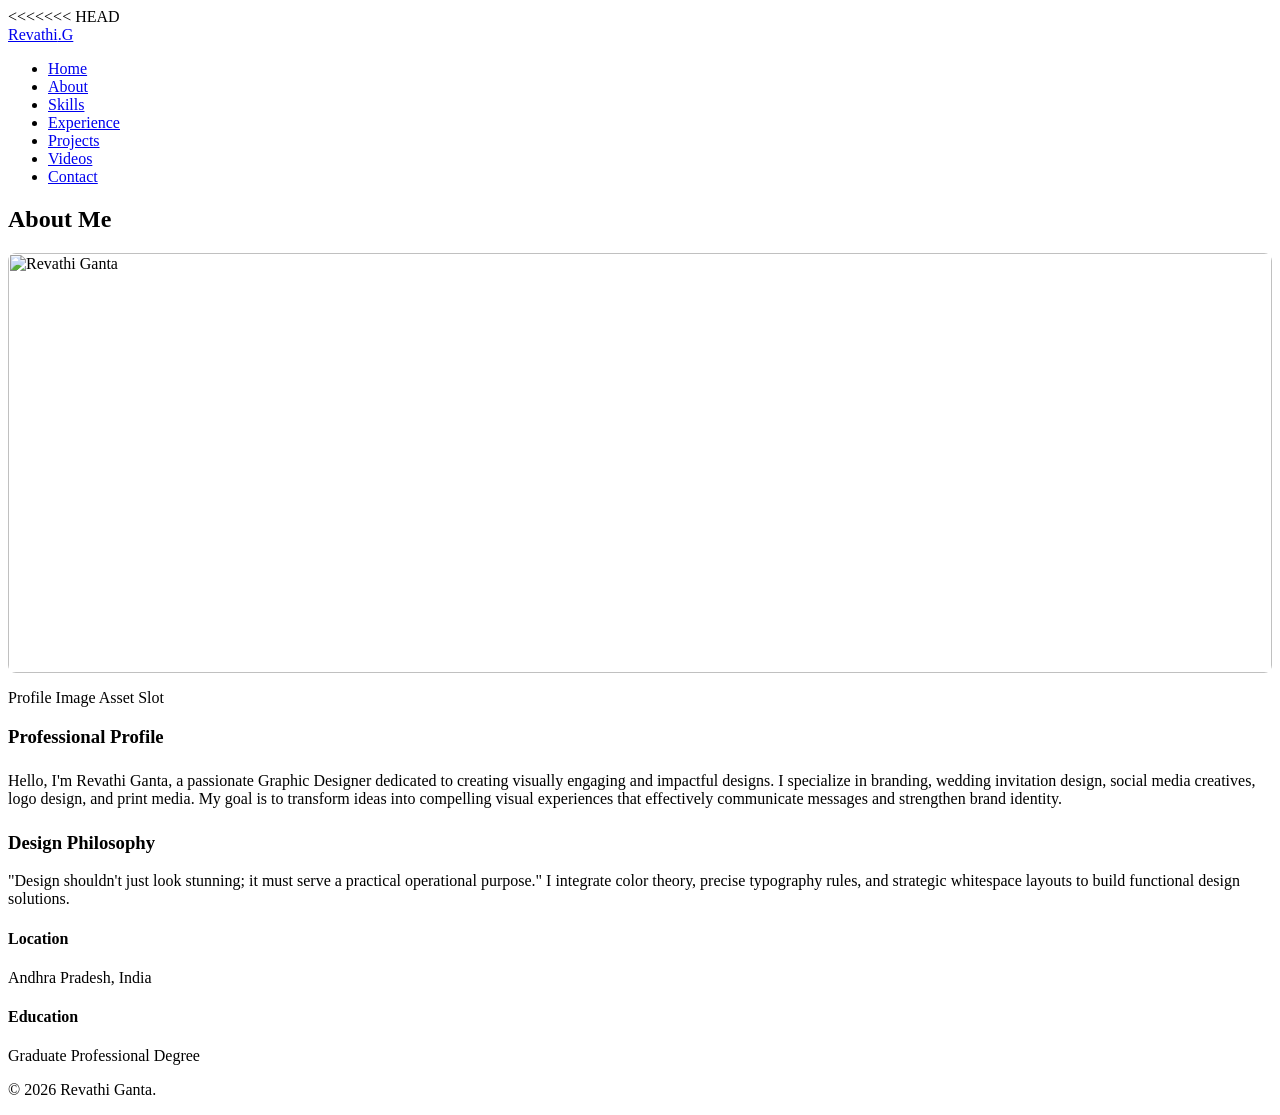
==== about.html @ f801db9c "Add files via upload" ====
<<<<<<< HEAD
<!DOCTYPE html>
<html lang="en">
<head>
    <meta charset="UTF-8">
    <meta name="viewport" content="width=device-width, initial-scale=1.0">
    <title>About Me | Revathi Ganta</title>
    <link rel="stylesheet" href="style.css">
    <link rel="stylesheet" href="https://cdnjs.cloudflare.com/ajax/libs/font-awesome/6.4.0/css/all.min.css">
</head>
<body>
    <nav class="navbar">
    <div class="container">
        <a href="index.html" class="logo">Revathi<span>.G</span></a>
        <ul class="nav-links">
    <li><a href="index.html">Home</a></li>
    <li><a href="about.html">About</a></li>
    <li><a href="skills.html">Skills</a></li>
    <li><a href="experience.html">Experience</a></li>
    <li><a href="projects.html">Projects</a></li>

    <!-- కొత్తది -->
    <li><a href="videos.html">Videos</a></li>

    <li><a href="contact.html">Contact</a></li>
</ul>
        <div class="menu-toggle" id="mobile-menu">
            <span></span>
            <span></span>
            <span></span>
        </div>
    </div>
</nav>

    <main class="container">
        <h2 class="section-title">About <span>Me</span></h2>
        <div class="about-grid">
            <div class="about-img-wrapper">
                <div class="about-img-placeholder">
                    <img src="Revathi Photo/revathi photo.png" alt="Revathi Ganta" style="width: 100%; height: 420px; border-radius: 8px; object-fit: cover;">
                    <p>Profile Image Asset Slot</p>
                </div>
            </div>
            <div>
                <h3>Professional Profile</h3>
                <p style="margin: 1.5rem 0; color: var(--text-muted);">
                    Hello, I'm Revathi Ganta, a passionate Graphic Designer dedicated to creating visually engaging and impactful designs. I specialize in branding, wedding invitation design, social media creatives, logo design, and print media. My goal is to transform ideas into compelling visual experiences that effectively communicate messages and strengthen brand identity.
                </p>
                
                <h3>Design Philosophy</h3>
                <p style="margin: 1rem 0; color: var(--text-muted);">
                    "Design shouldn't just look stunning; it must serve a practical operational purpose." I integrate color theory, precise typography rules, and strategic whitespace layouts to build functional design solutions.
                </p>

                <div class="info-list">
                    <div class="info-item"><h4>Location</h4><p>Andhra Pradesh, India</p></div>
                    <div class="info-item"><h4>Education</h4><p>Graduate Professional Degree</p></div>
                    
                </div>
            </div>
        </div>
    </main>

    <footer>
        <p>&copy; 2026 Revathi Ganta.</p>
    </footer>

    <script src="./script.js"></script>
</body>
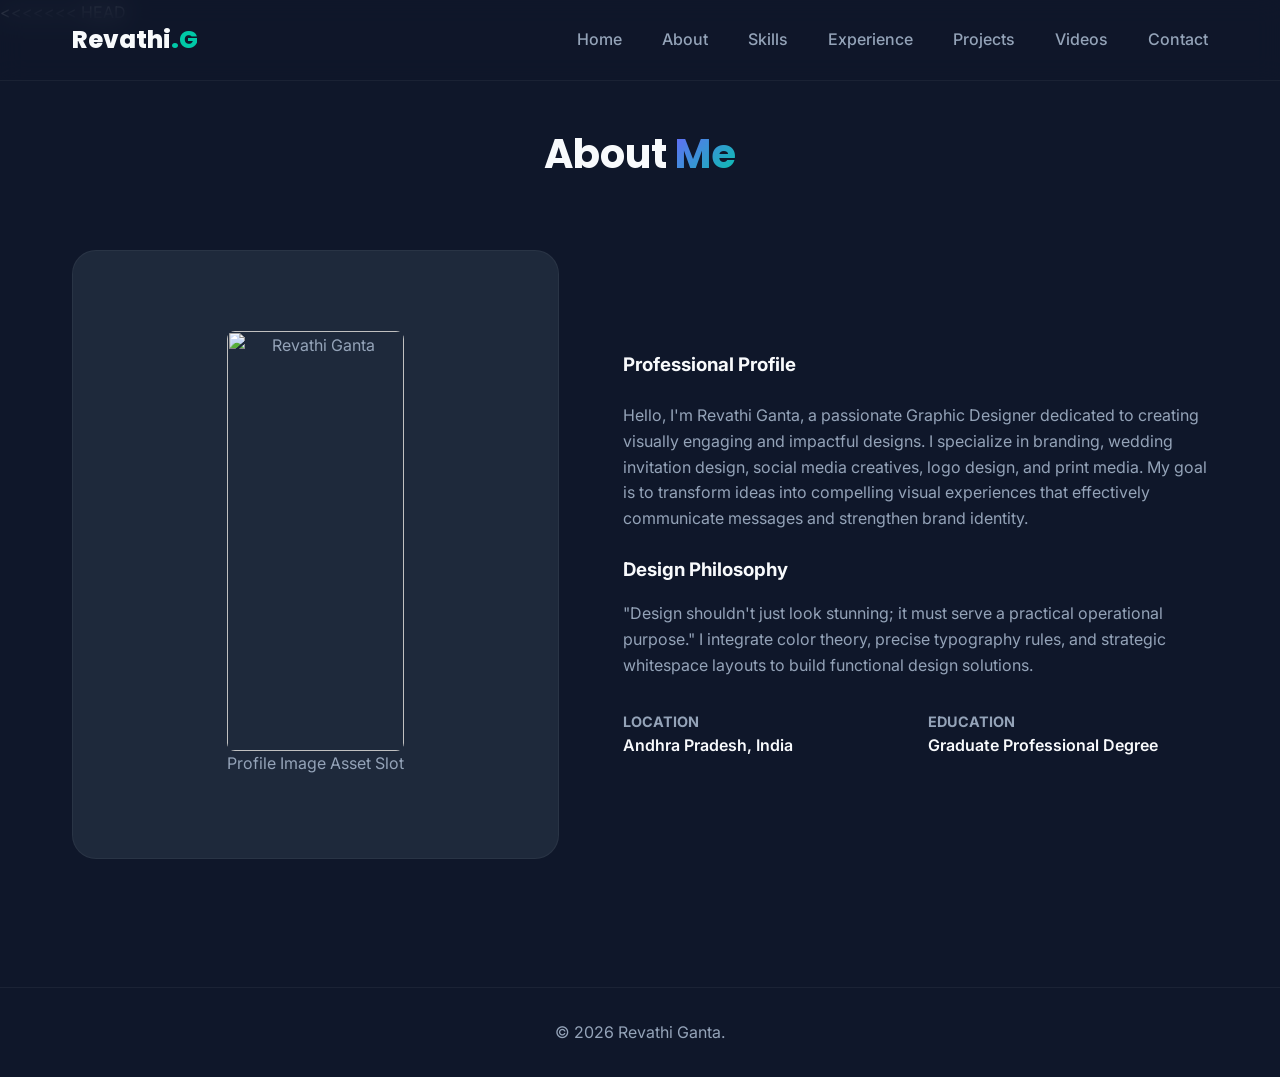
==== commit 621c27eb: "Add files via upload" ====
--- a/about.html
+++ b/about.html
@@ -37,7 +37,7 @@
         <div class="about-grid">
             <div class="about-img-wrapper">
                 <div class="about-img-placeholder">
-                    <img src="Revathi Photo/revathi photo.png" alt="Revathi Ganta" style="width: 100%; height: 420px; border-radius: 8px; object-fit: cover;">
+                    <img src="Revathi-Photo/revathiphoto.png" alt="Revathi Ganta" style="width: 100%; height: 420px; border-radius: 8px; object-fit: cover;">
                     <p>Profile Image Asset Slot</p>
                 </div>
             </div>
--- a/style.css
+++ b/style.css
@@ -0,0 +1,835 @@
+/* ==========================================================================
+   GLOBAL VARIABLES & RESET
+   ========================================================================== */
+@import url('https://fonts.googleapis.com/css2?family=Inter:wght@300;400;500;600&family=Poppins:wght@400;600;700;800&display=swap');
+
+/* ఐకాన్స్ పర్‌ఫెక్ట్‌గా స్ట్రైట్‌గా (నిలువుగా) నిలబడటానికి */
+/* ప్రతి ఐకాన్‌ను విడివిడిగా పర్‌ఫెక్ట్ యాంగిల్‌కి తిప్పడానికి */
+
+.contact-method i {
+    display: inline-block !important;
+}
+
+/* ఫోన్ ఐకాన్ కోసం */
+.fa-phone, .fa-phone-flip {
+    transform: rotate(-90deg) !important;
+}
+
+/* లొకేషన్ ఐకాన్ కోసం */
+
+.fa-map-marker-alt, .fa-location-dot {
+    transform: rotate(0deg) !important;
+}
+
+/* మీ పాత కోడ్ అంతా దీని కింద నుండి స్టార్ట్ అవుతుంది */
+
+:root {
+    --primary: #6C63FF;
+    --secondary: #00C9A7;
+    --bg-main: #0F172A;
+    --bg-card: #1E293B;
+    --text-main: #F8FAFC;
+    --text-muted: #94A3B8;
+    --glass-border: rgba(255, 255, 255, 0.05);
+    --font-heading: 'Poppins', sans-serif;
+    --font-body: 'Inter', sans-serif;
+    --transition: all 0.4s cubic-bezier(0.4, 0, 0.2, 1);
+}
+
+* {
+    margin: 0;
+    padding: 0;
+    box-sizing: border-box;
+    text-decoration: none;
+    list-style: none;
+    border: none;
+    outline: none;
+}
+
+html {
+    scroll-behavior: smooth;
+    font-size: 16px;
+    overflow-x: hidden;
+}
+
+body {
+    background-color: var(--bg-main);
+    color: var(--text-main);
+    font-family: var(--font-body);
+    line-height: 1.6;
+}
+
+/* ==========================================================================
+   REUSABLE COMPONENTS
+   ========================================================================== */
+.container {
+    max-width: 1200px;
+    margin: 0 auto;
+    padding: 0 2rem;
+}
+
+.btn {
+    display: inline-flex;
+    align-items: center;
+    gap: 0.5rem;
+    padding: 0.8rem 1.8rem;
+    border-radius: 50px;
+    font-family: var(--font-heading);
+    font-weight: 600;
+    cursor: pointer;
+    transition: var(--transition);
+}
+
+.btn-primary {
+    background: linear-gradient(135deg, var(--primary), #5145CD);
+    color: var(--text-main);
+    box-shadow: 0 4px 15px rgba(108, 99, 255, 0.4);
+}
+
+.btn-primary:hover {
+    transform: translateY(-3px);
+    box-shadow: 0 8px 25px rgba(108, 99, 255, 0.6);
+}
+
+.btn-secondary {
+    background: transparent;
+    color: var(--text-main);
+    border: 2px solid var(--text-muted);
+}
+
+.btn-secondary:hover {
+    border-color: var(--secondary);
+    color: var(--secondary);
+    transform: translateY(-3px);
+}
+
+.section-title {
+    font-family: var(--font-heading);
+    font-size: 2.5rem;
+    font-weight: 700;
+    text-align: center;
+    margin-bottom: 3rem;
+    margin-top: 6rem;
+}
+
+.section-title span {
+    background: linear-gradient(135deg, var(--primary), var(--secondary));
+    -webkit-background-clip: text;
+    -webkit-text-fill-color: transparent;
+}
+
+/* ==========================================================================
+   NAVIGATION BAR
+   ========================================================================== */
+.navbar {
+    position: fixed;
+    top: 0;
+    left: 0;
+    width: 100%;
+    z-index: 1000;
+    background: rgba(15, 23, 42, 0.8);
+    backdrop-filter: blur(12px);
+    border-bottom: 1px solid var(--glass-border);
+    transition: var(--transition);
+}
+
+.navbar .container {
+    display: flex;
+    justify-content: space-between;
+    align-items: center;
+    height: 80px;
+}
+
+.logo {
+    font-family: var(--font-heading);
+    font-size: 1.5rem;
+    font-weight: 800;
+    color: var(--text-main);
+}
+
+.logo span {
+    color: var(--secondary);
+}
+.nav-links {
+    display: flex;
+    gap: 2.5rem;
+}
+
+.nav-links a {
+    color: var(--text-muted);
+    font-weight: 500;
+    transition: var(--transition);
+    position: relative;
+    padding: 0.5rem 0;
+}
+
+.nav-links a:hover,
+.nav-links a.active {
+    color: var(--text-main);
+}
+
+.nav-links a::after {
+    content: '';
+    position: absolute;
+    bottom: 0;
+    left: 0;
+    width: 0;
+    height: 2px;
+    background: linear-gradient(90deg, var(--primary), var(--secondary));
+    transition: var(--transition);
+}
+
+.nav-links a:hover::after,
+.nav-links a.active::after {
+    width: 100%;
+}
+
+.menu-toggle {
+    display: none;
+    flex-direction: column;
+    gap: 6px;
+    cursor: pointer;
+}
+
+.menu-toggle span {
+    width: 30px;
+    height: 3px;
+    background-color: var(--text-main);
+    border-radius: 2px;
+    transition: var(--transition);
+}
+
+/* ==========================================================================
+   INDEX / HERO / FEATURES
+   ========================================================================== */
+.hero {
+    min-height: 100vh;
+    display: flex;
+    align-items: center;
+    padding-top: 80px;
+    position: relative;
+    overflow: hidden;
+}
+
+.hero::before {
+    content: '';
+    position: absolute;
+    top: -10%;
+    right: -10%;
+    width: 400px;
+    height: 400px;
+    background: rgba(108, 99, 255, 0.15);
+    filter: blur(150px);
+    border-radius: 50%;
+}
+
+.hero-content {
+    max-width: 700px;
+}
+
+.hero-content h3 {
+    color: var(--secondary);
+    font-family: var(--font-heading);
+    font-size: 1.2rem;
+    letter-spacing: 2px;
+    margin-bottom: 1rem;
+}
+
+.hero-content h1 {
+    font-family: var(--font-heading);
+    font-size: 3.5rem;
+    font-weight: 800;
+    line-height: 1.2;
+    margin-bottom: 1.5rem;
+}
+
+.hero-content p {
+    color: var(--text-muted);
+    font-size: 1.2rem;
+    margin-bottom: 2.5rem;
+}
+
+.hero-btns {
+    display: flex;
+    gap: 1.5rem;
+    flex-wrap: wrap;
+}
+
+.grid-3 {
+    display: grid;
+    grid-template-columns: repeat(auto-fit, minmax(300px, 1fr));
+    gap: 2rem;
+    margin-bottom: 5rem;
+}
+
+.card {
+    background: rgba(30, 41, 59, 0.4);
+    border: 1px solid var(--glass-border);
+    backdrop-filter: blur(8px);
+    border-radius: 16px;
+    padding: 2.5rem;
+    transition: var(--transition);
+}
+
+.card:hover {
+    transform: translateY(-10px);
+    border-color: rgba(108, 99, 255, 0.3);
+    box-shadow: 0 10px 30px rgba(0, 0, 0, 0.3);
+}
+
+.card i {
+    font-size: 2.5rem;
+    color: var(--primary);
+    margin-bottom: 1.5rem;
+}
+
+.card h3 {
+    font-family: var(--font-heading);
+    font-size: 1.4rem;
+    margin-bottom: 1rem;
+}
+
+.card p {
+    color: var(--text-muted);
+}
+
+/* ==========================================================================
+   ABOUT PAGE
+   ========================================================================== */
+.about-grid {
+    display: grid;
+    grid-template-columns: 1fr 1.2fr;
+    gap: 4rem;
+    align-items: center;
+    margin-top: 4rem;
+}
+
+.about-img-wrapper {
+    position: relative;
+    border-radius: 24px;
+    overflow: hidden;
+    aspect-ratio: 4/5;
+    background: var(--bg-card);
+    border: 1px solid var(--glass-border);
+    display: flex;
+    justify-content: center;
+    align-items: center;
+}
+
+.about-img-placeholder {
+    text-align: center;
+    color: var(--text-muted);
+}
+
+.about-img-placeholder i {
+    font-size: 4rem;
+    margin-bottom: 1rem;
+    color: var(--primary);
+}
+
+.info-list {
+    display: grid;
+    grid-template-columns: repeat(auto-fit, minmax(200px, 1fr));
+    gap: 1.5rem;
+    margin-top: 2rem;
+}
+
+.info-item h4 {
+    color: var(--text-muted);
+    font-size: 0.9rem;
+    text-transform: uppercase;
+}
+
+.info-item p {
+    font-weight: 600;
+}
+
+/* ==========================================================================
+   SKILLS PAGE
+   ========================================================================== */
+.skills-container {
+    display: grid;
+    grid-template-columns: 1.2fr 1fr;
+    gap: 4rem;
+}
+
+.skill-bar-wrapper {
+    margin-bottom: 1.8rem;
+}
+
+.skill-info {
+    display: flex;
+    justify-content: space-between;
+    margin-bottom: 0.5rem;
+    font-weight: 500;
+}
+
+.progress-line {
+    height: 8px;
+    width: 100%;
+    background: var(--bg-card);
+    border-radius: 10px;
+    position: relative;
+    overflow: hidden;
+}
+
+.progress-line span {
+    height: 100%;
+    background: linear-gradient(90deg, var(--primary), var(--secondary));
+    position: absolute;
+    left: 0;
+    top: 0;
+    border-radius: 10px;
+    width: 0;
+    transition: width 1.5s cubic-bezier(0.1, 1, 0.1, 1);
+}
+
+.tags-container {
+    display: flex;
+    flex-wrap: wrap;
+    gap: 1rem;
+}
+
+.tag {
+    background: var(--bg-card);
+    border: 1px solid var(--glass-border);
+    padding: 0.6rem 1.2rem;
+    border-radius: 50px;
+    font-weight: 500;
+    transition: var(--transition);
+}
+
+.tag:hover {
+    border-color: var(--secondary);
+    color: var(--secondary);
+}
+
+/* ==========================================================================
+   EXPERIENCE PAGE
+   ========================================================================== */
+.timeline {
+    position: relative;
+    max-width: 800px;
+    margin: 4rem auto;
+}
+
+.timeline::before {
+    content: '';
+    position: absolute;
+    left: 50%;
+    width: 2px;
+    height: 100%;
+    background: var(--glass-border);
+    transform: translateX(-50%);
+}
+
+.timeline-item {
+    padding: 2rem 3rem;
+    position: relative;
+    width: 50%;
+}
+
+.timeline-item:nth-child(odd) {
+    left: 0;
+    text-align: right;
+}
+
+.timeline-item:nth-child(even) {
+    left: 50%;
+}
+
+.timeline-dot {
+    position: absolute;
+    right: -10px;
+    top: 2.5rem;
+    width: 20px;
+    height: 20px;
+    background: var(--secondary);
+    border-radius: 50%;
+    box-shadow: 0 0 10px var(--secondary);
+    z-index: 5;
+}
+
+.timeline-item:nth-child(even) .timeline-dot {
+    left: -10px;
+}
+
+/* ==========================================================================
+   PROJECTS PAGE (GALLERY & FILTER)
+   ========================================================================== */
+.filter-tabs {
+    display: flex;
+    justify-content: center;
+    gap: 1rem;
+    margin-bottom: 3rem;
+    flex-wrap: wrap;
+}
+
+.filter-btn {
+    background: var(--bg-card);
+    color: var(--text-muted);
+    padding: 0.6rem 1.5rem;
+    border-radius: 50px;
+    cursor: pointer;
+    font-weight: 500;
+    transition: var(--transition);
+    border: 1px solid var(--glass-border);
+}
+
+.filter-btn.active, .filter-btn:hover {
+    background: var(--primary);
+    color: var(--text-main);
+    box-shadow: 0 4px 15px rgba(108, 99, 255, 0.3);
+}
+
+.gallery-grid {
+    display: grid;
+    grid-template-columns: repeat(auto-fit, minmax(320px, 1fr));
+    gap: 2rem;
+}
+
+.project-card {
+    background: var(--bg-card);
+    border-radius: 16px;
+    overflow: hidden;
+    border: 1px solid var(--glass-border);
+    transition: var(--transition);
+    display: none;
+}
+
+.project-card.show {
+    display: block;
+    animation: fadeIn 0.5s ease;
+}
+
+.project-img-placeholder {
+    height: 220px;
+    background: linear-gradient(135deg, #2A3B56, #1E293B);
+    display: flex;
+    flex-direction: column;
+    justify-content: center;
+    align-items: center;
+    color: var(--text-muted);
+    position: relative;
+}
+
+.project-img-placeholder i {
+    font-size: 3rem;
+    margin-bottom: 0.5rem;
+}
+
+.project-info {
+    padding: 1.5rem;
+}
+
+.project-tools {
+    font-size: 0.85rem;
+    color: var(--secondary);
+    margin-bottom: 0.5rem;
+    font-weight: 600;
+}
+
+/* Lightbox Modal */
+.lightbox {
+    position: fixed;
+    top: 0; left: 0; width: 100%; height: 100%;
+    background: rgba(15, 23, 42, 0.95);
+    z-index: 2000;
+    display: none;
+    justify-content: center;
+    align-items: center;
+    flex-direction: column;
+}
+
+.lightbox-content {
+    max-width: 80%;
+    max-height: 70%;
+    background: var(--bg-card);
+    padding: 2rem;
+    border-radius: 16px;
+    text-align: center;
+}
+
+.lightbox-close {
+    position: absolute;
+    top: 30px; right: 40px;
+    font-size: 2.5rem; color: #fff; cursor: pointer;
+}
+
+/* ==========================================================================
+   CONTACT PAGE
+   ========================================================================== */
+.contact-grid {
+    display: grid;
+    grid-template-columns: 1fr 1.5fr;
+    gap: 4rem;
+}
+
+.contact-details {
+    display: flex;
+    flex-direction: column;
+    gap: 2rem;
+}
+
+.contact-method {
+    display: flex;
+    align-items: center;
+    gap: 1.5rem;
+}
+
+.contact-method i {
+    font-size: 1.8rem;
+    color: var(--secondary);
+    background: var(--bg-card);
+    padding: 1rem;
+    border-radius: 12px;
+}
+
+.contact-form {
+    display: flex;
+    flex-direction: column;
+    gap: 1.5rem;
+}
+
+.form-group input, .form-group textarea {
+    width: 100%;
+    padding: 1rem 1.5rem;
+    background: var(--bg-card);
+    border: 1px solid var(--glass-border);
+    border-radius: 10px;
+    color: var(--text-main);
+    font-family: var(--font-body);
+}
+
+.form-group input:focus, .form-group textarea:focus {
+    border-color: var(--primary);
+}
+
+.social-links {
+    display: flex;
+    gap: 1.5rem;
+    margin-top: 2rem;
+}
+
+.social-links a {
+    color: var(--text-muted);
+    font-size: 1.5rem;
+    transition: var(--transition);
+}
+
+.social-links a:hover {
+    color: var(--primary);
+    transform: scale(1.2);
+}
+
+/* ==========================================================================
+   FOOTER & BACK TO TOP
+   ========================================================================== */
+footer {
+    border-top: 1px solid var(--glass-border);
+    padding: 2rem 0;
+    text-align: center;
+    color: var(--text-muted);
+    margin-top: 8rem;
+}
+
+.scroll-top {
+    position: fixed;
+    bottom: 30px; right: 30px;
+    background: var(--primary);
+    color: #fff; width: 45px; height: 45px;
+    border-radius: 50%; display: none;
+    justify-content: center; align-items: center;
+    cursor: pointer; z-index: 999;
+}
+
+/* ==========================================================================
+   ANIMATIONS & MEDIA QUERIES
+   ========================================================================== */
+@keyframes fadeIn {
+    from { opacity: 0; transform: translateY(10px); }
+    to { opacity: 1; transform: translateY(0); }
+}
+
+@media (max-width: 992px) {
+    .about-grid, .skills-container, .contact-grid { grid-template-columns: 1fr; gap: 3rem; }
+    .timeline::before { left: 40px; }
+    .timeline-item { width: 100%; left: 0 !important; text-align: left !important; padding-left: 5rem; }
+    .timeline-dot { left: 30px !important; }
+}
+
+@media (max-width: 768px) {
+    .nav-links {
+        position: fixed; top: 80px; left: -100%; width: 100%; height: calc(100vh - 80px);
+        background: var(--bg-main); flex-direction: column; align-items: center;
+        padding-top: 3rem; transition: var(--transition);
+    }
+    .nav-links.active { left: 0; }
+    .menu-toggle { display: flex; }
+    .menu-toggle.active span:nth-child(1) { transform: rotate(45deg) translate(6px, 6px); }
+    .menu-toggle.active span:nth-child(2) { opacity: 0; }
+    .menu-toggle.active span:nth-child(3) { transform: rotate(-45deg) translate(6px, -6px); }
+    .hero-content h1 { font-size: 2.5rem; }
+}
+/* మొబైల్ స్క్రీన్ కోసం ఈ కోడ్ తప్పనిసరి */
+/* ==========================================================================
+   MOBILE & RESPONSIVE NAVIGATION STYLES
+   ========================================================================== */
+
+@media (max-width: 768px) {
+    /* 1. మొబైల్‌లో 3 గీతల బటన్ కనిపించడానికి */
+    .menu-toggle {
+        display: flex; 
+        flex-direction: column;
+        justify-content: space-between;
+        width: 30px;
+        height: 21px;
+        cursor: pointer;
+        z-index: 1001; /* మెనూ కంటే పైనే ఉండాలి */
+    }
+
+    /* 3 గీతల యొక్క లైన్స్ స్టైలింగ్ */
+    .menu-toggle span {
+        display: block;
+        height: 3px;
+        width: 100%;
+        background-color: #ffffff; 
+        border-radius: 3px;
+        transition: all 0.3s ease;
+    }
+
+    /* మొబైల్ మెనూ స్క్రీన్ బయట దాచడానికి */
+    .nav-links {
+        position: fixed;
+        top: 80px;
+        left: -100%; /* మొదట ఎడమ వైపున దాగి ఉంటుంది */
+        width: 100%;
+        height: calc(100vh - 80px);
+        background-color: #0F172A; 
+        flex-direction: column;
+        align-items: center;
+        padding-top: 2rem;
+        transition: 0.4s ease;
+        z-index: 1000;
+    }
+
+    /* JavaScript క్లిక్ చేసినప్పుడు ఈ 'active' క్లాస్ మెనూని ముందుకు తెస్తుంది */
+    .nav-links.active {
+        left: 0;
+    }
+
+    /* HAMBURGER TO 'X' ANIMATION SYSTEM */
+    .menu-toggle.active span:nth-child(1) {
+        transform: translateY(9px) rotate(45deg);
+    }
+
+    .menu-toggle.active span:nth-child(2) {
+        opacity: 0;
+        transform: translateX(-20px);
+    }
+
+    .menu-toggle.active span:nth-child(3) {
+        transform: translateY(-9px) rotate(-45deg);
+    }
+
+    /* --------------------------------------------------------------------------
+       2. CONTACT PAGE RESPONSIVE & ALIGNMENT FIX
+       (ఐకాన్స్, కంటెంట్ ఆపోజిట్ అవ్వకుండా ఒకదాని కింద ఒకటి సరిగ్గా రావడానికి)
+       -------------------------------------------------------------------------- */
+    .contact-container, .contact-wrapper, .grid-2 {
+        display: flex !important;
+        flex-direction: column !important; /* నిలువుగా మారుస్తుంది */
+        gap: 2.5rem;
+    }
+
+    /* ప్రతి కాంటాక్ట్ ఐటమ్ (Icon + Text) బాక్స్ స్టైలింగ్ */
+    .contact-item, .info-item {
+        display: flex !important;
+        flex-direction: row !important; /* ఐకాన్ ఎడమ వైపు, టెక్స్ట్ కుడి వైపు సమానంగా ఉండడానికి */
+        align-items: center !important;
+        text-align: left !important;
+        gap: 15px;
+        width: 100%;
+    }
+}
+
+/*==========================
+VIDEO PAGE
+===========================*/
+
+.video-grid{
+
+display:grid;
+
+grid-template-columns:repeat(auto-fit,minmax(350px,1fr));
+
+gap:30px;
+
+margin-top:50px;
+
+}
+
+.video-card{
+
+background:#1E293B;
+
+padding:20px;
+
+border-radius:15px;
+
+transition:.3s;
+
+box-shadow:0 5px 15px rgba(0,0,0,.2);
+
+}
+
+.video-card:hover{
+
+transform:translateY(-8px);
+
+}
+
+.video-card video{
+
+width:100%;
+
+border-radius:10px;
+
+}
+
+.video-card h3{
+
+margin-top:15px;
+
+font-size:22px;
+
+}
+
+.video-card p{
+
+color:#94A3B8;
+
+margin-top:5px;
+
+}
+@media(max-width:768px){
+
+.video-grid{
+
+grid-template-columns:1fr;
+
+}
+
+.video-card{
+
+padding:15px;
+
+}
+
+.video-card h3{
+
+font-size:20px;
+
+}
+
+}
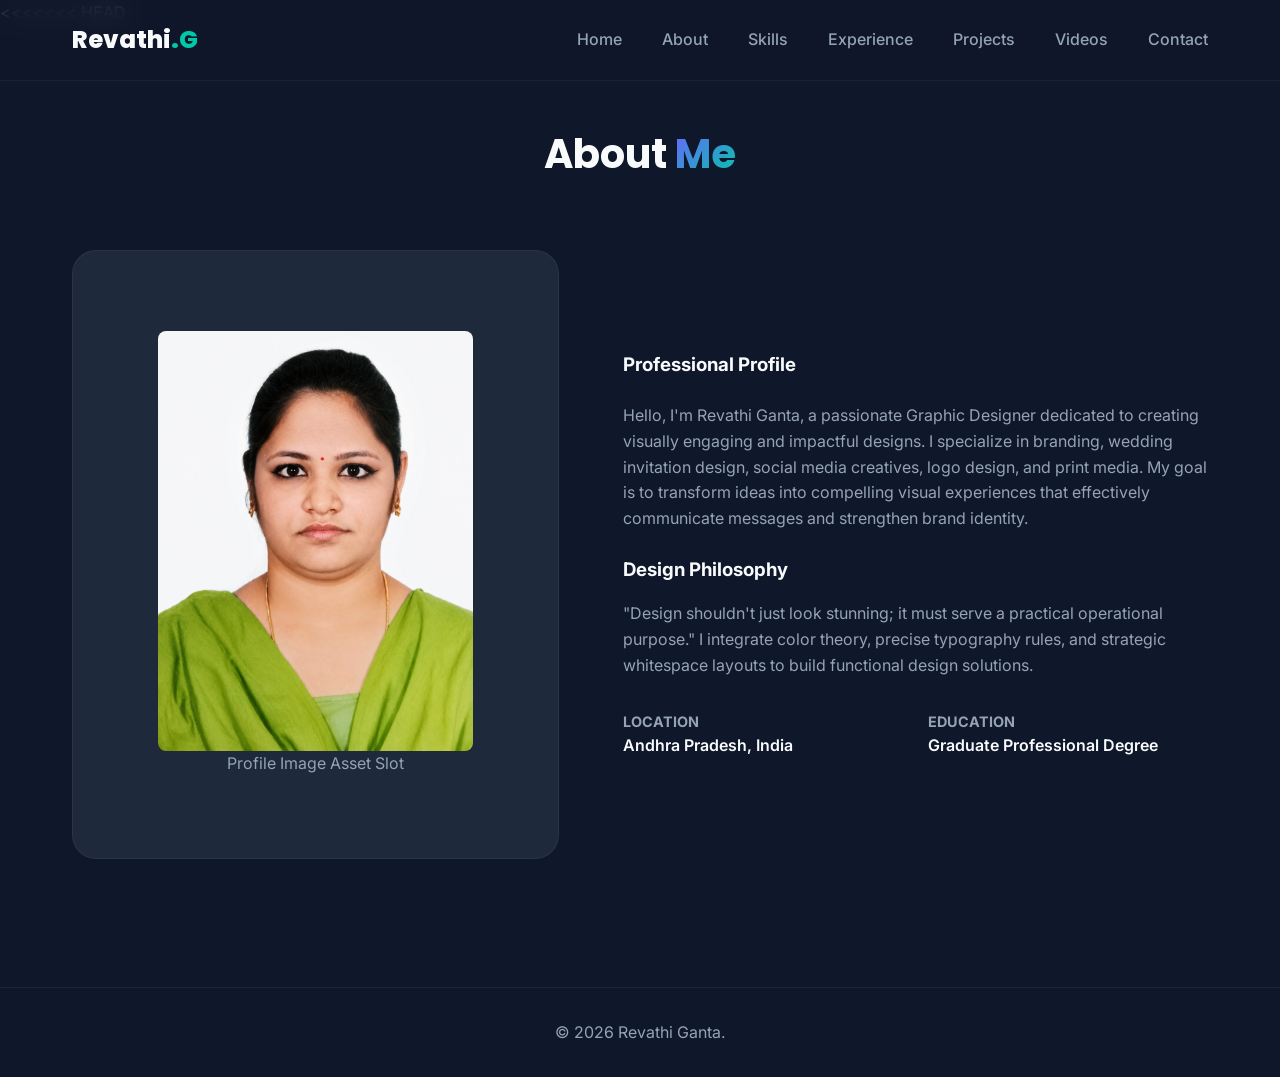
==== commit ce7e81c2: "Update about.html" ====
--- a/about.html
+++ b/about.html
@@ -37,7 +37,7 @@
         <div class="about-grid">
             <div class="about-img-wrapper">
                 <div class="about-img-placeholder">
-                    <img src="Revathi-Photo/revathiphoto.png" alt="Revathi Ganta" style="width: 100%; height: 420px; border-radius: 8px; object-fit: cover;">
+                    <img src="revathiphoto.png" alt="Revathi Ganta" style="width: 100%; height: 420px; border-radius: 8px; object-fit: cover;">
                     <p>Profile Image Asset Slot</p>
                 </div>
             </div>
